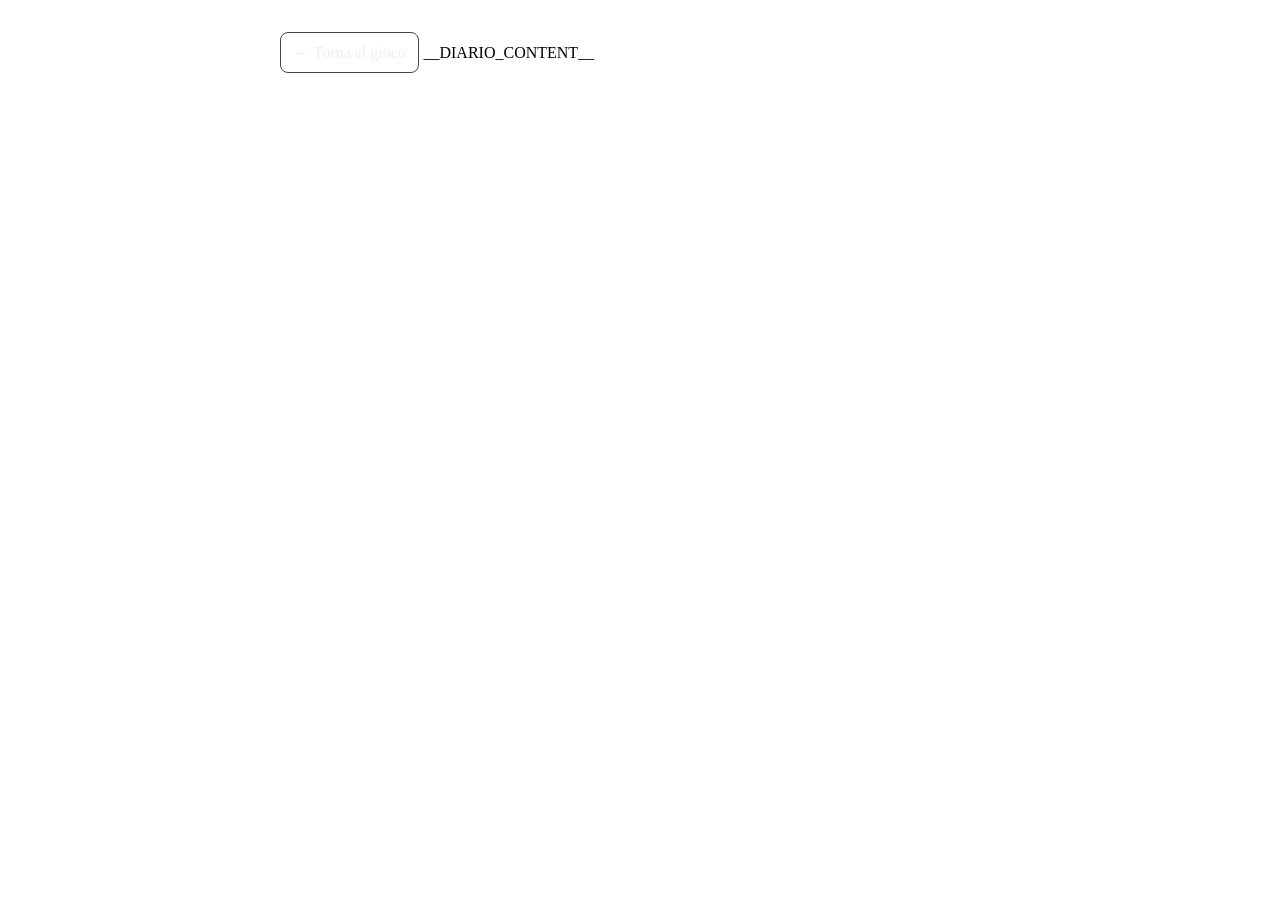
==== src/briscola_ai/frontend/static/diario_template.html @ 2a8b4160 "feat(ui): diario di bordo sul sito, default PIMC belief, SEO e favicon Diario di bordo (/diario): - " ====
<!DOCTYPE html>
<html lang="it">
<head>
    <meta charset="UTF-8">
    <meta name="viewport" content="width=device-width, initial-scale=1.0">
    <title>Diario di bordo — la storia dell'IA di Briscola AI</title>
    <meta name="description" content="Come un'intelligenza artificiale ha imparato a giocare a Briscola: la storia vera del progetto, tra scelte, errori istruttivi e svolte, raccontata senza tecnicismi. Con approfondimenti tecnici, dati e tabelle per chi vuole i numeri.">
    <link rel="canonical" href="https://ai.briscola.dev/diario">
    <meta property="og:type" content="article">
    <meta property="og:site_name" content="Briscola AI">
    <meta property="og:title" content="Diario di bordo — come un'IA ha imparato a giocare a Briscola">
    <meta property="og:description" content="Scelte, errori istruttivi e svolte di un progetto didattico di intelligenza artificiale, raccontati senza tecnicismi.">
    <meta property="og:url" content="https://ai.briscola.dev/diario">
    <meta property="og:image" content="https://ai.briscola.dev/static/assets/icon-512.png">
    <meta property="og:locale" content="it_IT">
    <meta name="twitter:card" content="summary">
    <link rel="icon" href="/favicon.ico" sizes="48x48">
    <link rel="icon" href="/static/assets/icon-512.png?v=__BRISCOLA_ASSET_VERSION__" type="image/png" sizes="512x512">
    <link rel="apple-touch-icon" href="/static/assets/apple-touch-icon.png?v=__BRISCOLA_ASSET_VERSION__">
    <meta name="theme-color" content="#1a1a2e">
    <link rel="stylesheet" href="/static/css/style.css?v=__BRISCOLA_ASSET_VERSION__">
    <style>
        /* Tipografia della pagina diario: prosa lunga, leggibile, sopra lo stile base del sito. */
        .diario {
            max-width: 720px;
            margin: 0 auto;
            padding: 1.5rem 1.25rem 3rem;
            line-height: 1.75;
        }
        .diario h1 { margin-bottom: 0.25rem; }
        .diario .sottotitolo { opacity: 0.75; margin-bottom: 2rem; font-style: italic; }
        .diario h2 {
            margin-top: 2.5rem;
            margin-bottom: 0.75rem;
            font-size: 1.25rem;
            border-bottom: 1px solid rgba(128, 128, 128, 0.25);
            padding-bottom: 0.35rem;
        }
        .diario p { margin: 0.9rem 0; }
        .diario blockquote {
            margin: 1.2rem 0;
            padding: 0.6rem 1.1rem;
            border-left: 3px solid rgba(128, 128, 128, 0.45);
            opacity: 0.9;
            font-style: italic;
        }
        /* Link della pagina diario: palette del sito, stessa resa per visited
           (i default del browser — blu/viola scuri — spariscono sul tema scuro). */
        .diario a,
        .diario a:visited {
            color: var(--secondary-color, #3498db);
            text-decoration: underline;
            text-underline-offset: 2px;
        }
        .diario a:hover { color: #7cc4f0; }
        .diario .torna-home,
        .diario .torna-home:visited {
            display: inline-block;
            margin-bottom: 1.5rem;
            padding: 0.35rem 0.8rem;
            border: 1px solid var(--border-color, #444);
            border-radius: 8px;
            text-decoration: none;
            color: var(--text-color, #eee);
            background: rgba(255, 255, 255, 0.06);
        }
        .diario .torna-home:hover {
            background: rgba(255, 255, 255, 0.12);
            color: #fff;
        }
        .diario .data-capitolo { font-size: 0.85rem; opacity: 0.6; font-weight: normal; margin-left: 0.5rem; }
        .diario h2 small { font-size: 0.8rem; opacity: 0.6; font-weight: normal; margin-left: 0.35rem; }
        .diario .epilogo { margin-top: 3rem; opacity: 0.85; font-style: italic; }
    </style>
</head>
<body>
    <main class="diario panel">
        <a class="torna-home" href="/">← Torna al gioco</a>
__DIARIO_CONTENT__
    </main>
</body>
</html>
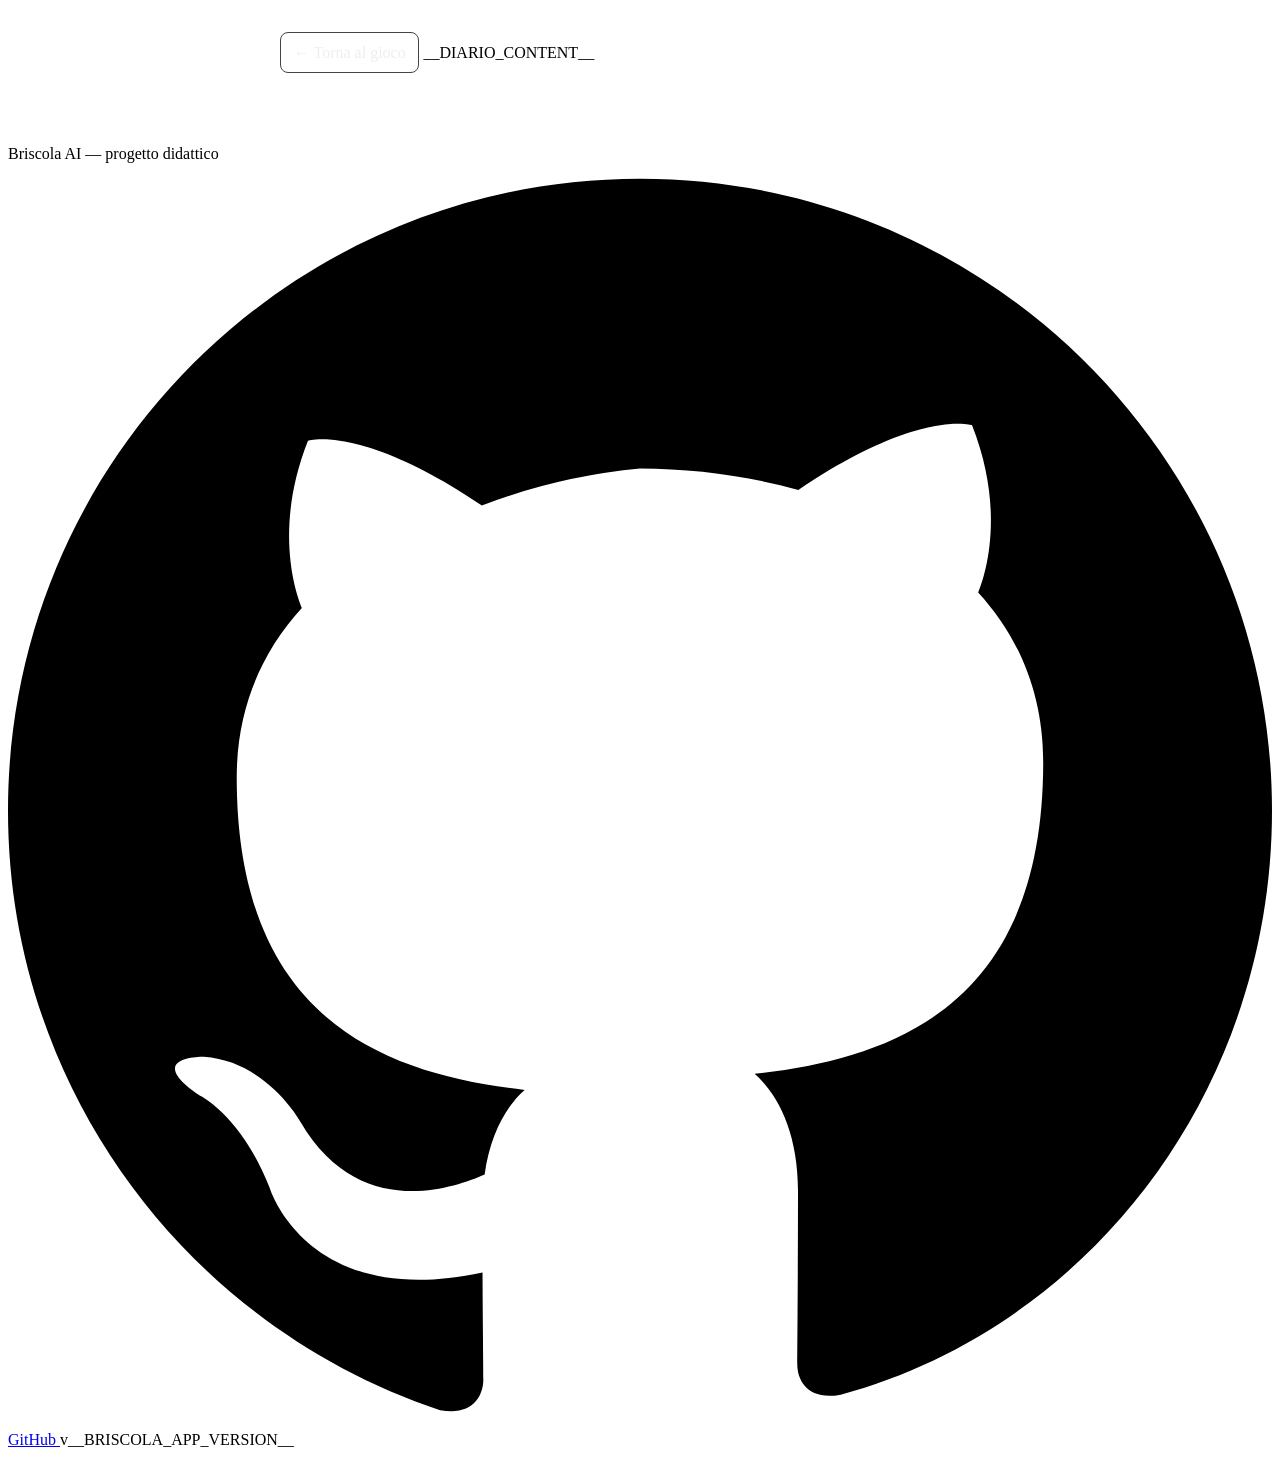
==== commit 34b4120d: "fix(ui): footer del sito anche nella pagina del diario Il template del diario chiudeva senza footer:" ====
--- a/src/briscola_ai/frontend/static/diario_template.html
+++ b/src/briscola_ai/frontend/static/diario_template.html
@@ -78,5 +78,24 @@
         <a class="torna-home" href="/">← Torna al gioco</a>
 __DIARIO_CONTENT__
     </main>
+    <footer>
+        <span class="footer-text">Briscola AI — progetto didattico</span>
+        <a class="github-link" href="https://github.com/ilCapo77/briscola.ai" target="_blank"
+            rel="noopener" aria-label="Progetto su GitHub" title="Progetto su GitHub">
+            <svg class="github-icon" viewBox="0 0 24 24" aria-hidden="true" focusable="false">
+                <path d="M12 .297c-6.63 0-12 5.373-12 12 0 5.303 3.438 9.8 8.205 11.385.6.113.82-.258.82-.577
+                    0-.285-.01-1.04-.015-2.04-3.338.724-4.042-1.61-4.042-1.61C4.422 18.07 3.633 17.7 3.633
+                    17.7c-1.087-.744.084-.729.084-.729 1.205.084 1.838 1.236 1.838 1.236 1.07 1.835 2.809
+                    1.305 3.495.998.108-.776.417-1.305.76-1.605-2.665-.305-5.467-1.334-5.467-5.931
+                    0-1.311.469-2.381 1.236-3.221-.124-.303-.535-1.524.117-3.176 0 0 1.008-.322 3.301
+                    1.23A11.509 11.509 0 0 1 12 5.803c1.02.005 2.047.138 3.006.404 2.291-1.552 3.297-1.23
+                    3.297-1.23.653 1.653.242 2.874.118 3.176.77.84 1.235 1.91 1.235 3.221 0 4.609-2.807
+                    5.624-5.479 5.921.43.372.823 1.102.823 2.222 0 1.606-.014 2.898-.014 3.293 0
+                    .322.216.694.825.576C20.565 22.092 24 17.592 24 12.297c0-6.627-5.373-12-12-12"/>
+            </svg>
+            <span>GitHub</span>
+        </a>
+        <span class="app-version">v__BRISCOLA_APP_VERSION__</span>
+    </footer>
 </body>
 </html>
